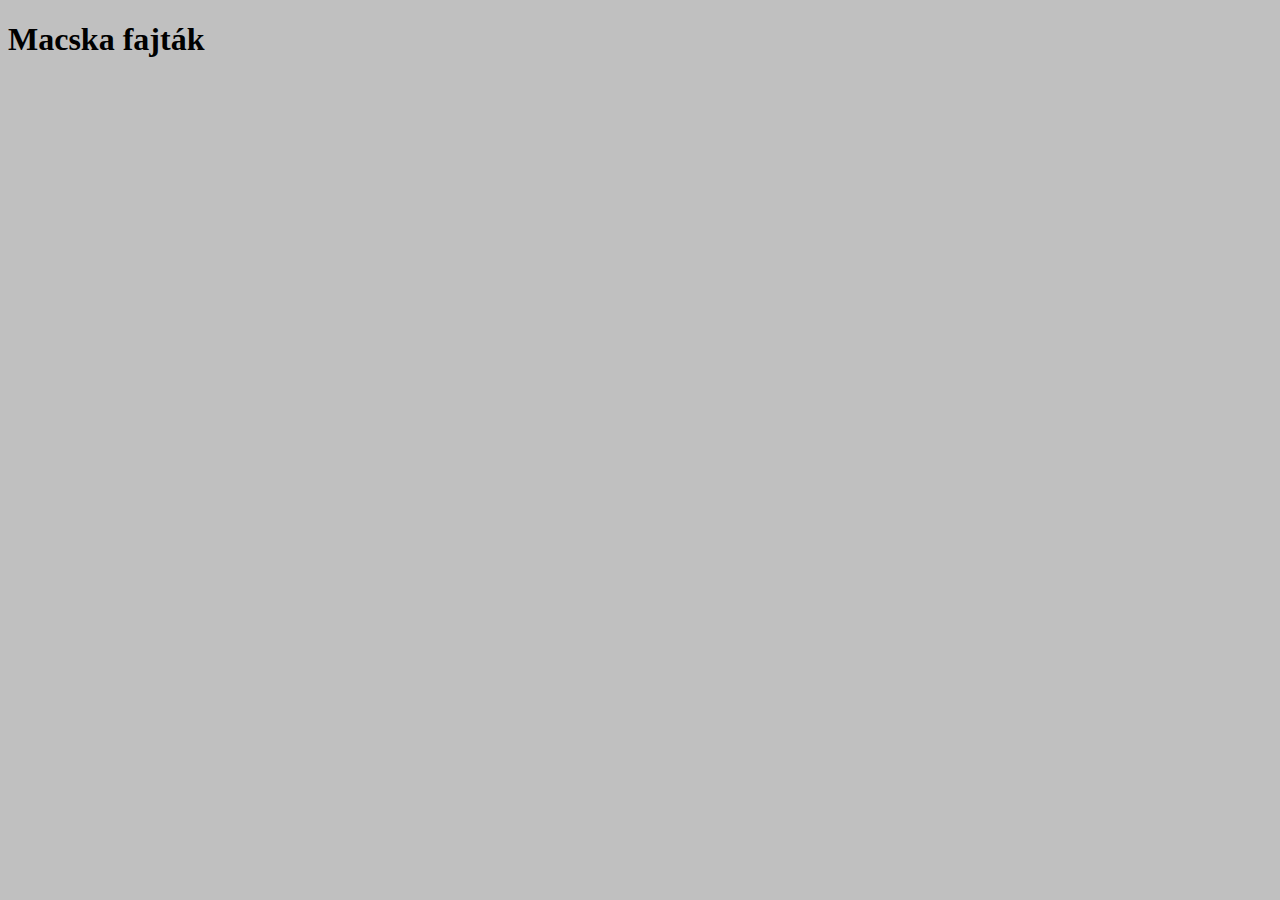
==== macskafajtak.html @ 17242f5c "weboldalak létrehozása" ====
<!DOCTYPE html>
<html lang="en">
<head>
    <meta charset="UTF-8">
    <meta http-equiv="X-UA-Compatible" content="IE=edge">
    <meta name="description" content="Cicás oldal">
  <meta name="keywords" content="Cica, Cicák, Cicusok, Kiscicák">
  <meta name="author" content="Kerék Ádám, Kertész Krisztán">
    <meta name="viewport" content="width=device-width, initial-scale=1.0">
    <link rel="stylesheet" href="style.css">
    <title>Macska fajták</title>
</head>
<body>
    <h1>Macska fajták</h1>
    
</body>
</html>
---- style.css ----
body{
    background-color: silver;
    
}
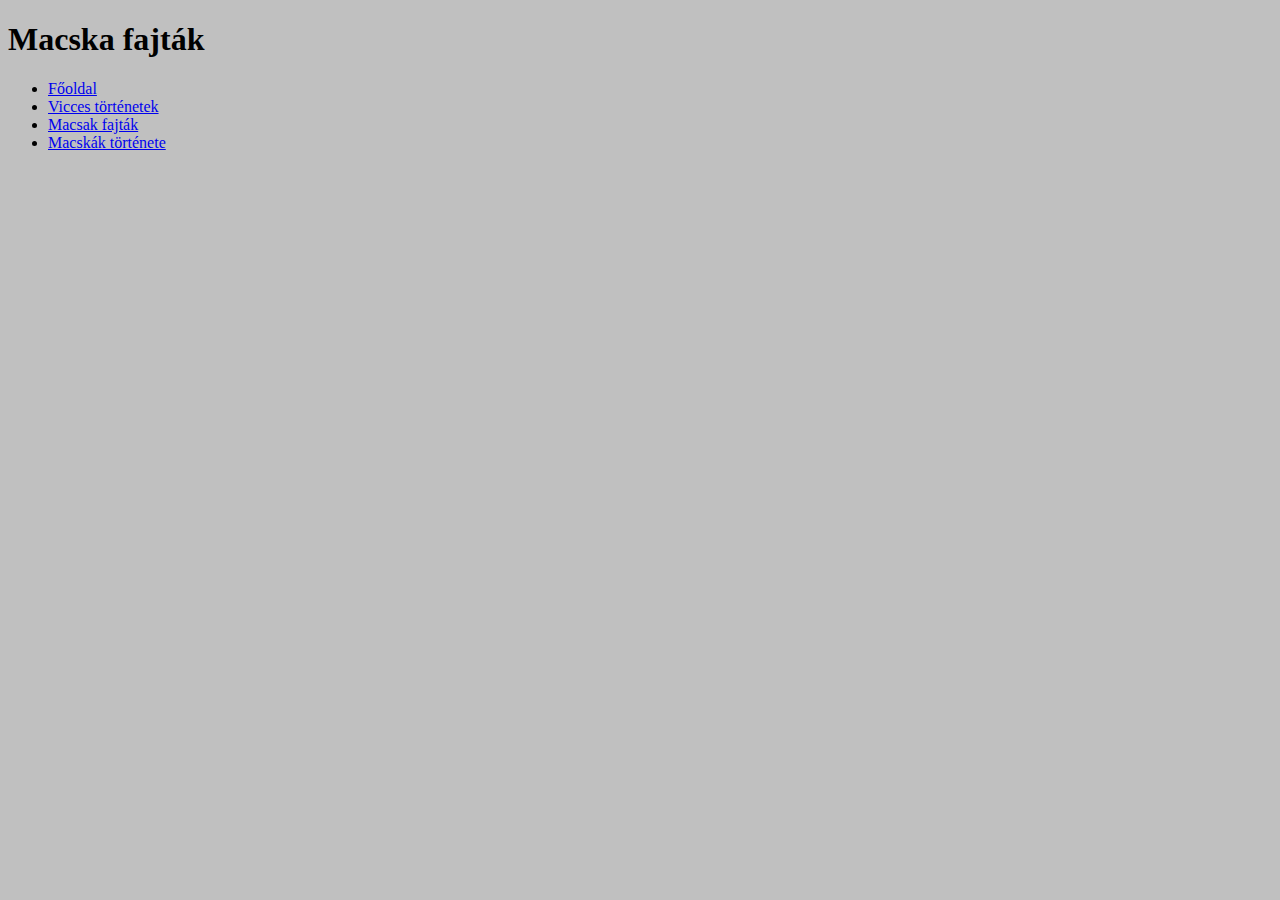
==== commit 7567f8fe: "Menü" ====
--- a/macskafajtak.html
+++ b/macskafajtak.html
@@ -12,6 +12,11 @@
 </head>
 <body>
     <h1>Macska fajták</h1>
-    
+    <ul>
+        <li><a href="index.html">Főoldal</a></li>
+        <li><a href="viccestortenetek.html">Vicces történetek</a></li>
+        <li><a href="macskafajtak.html">Macsak fajták</a></li>
+        <li><a href="macskaktortenete.html">Macskák története</a></li>
+      </ul>
 </body>
 </html>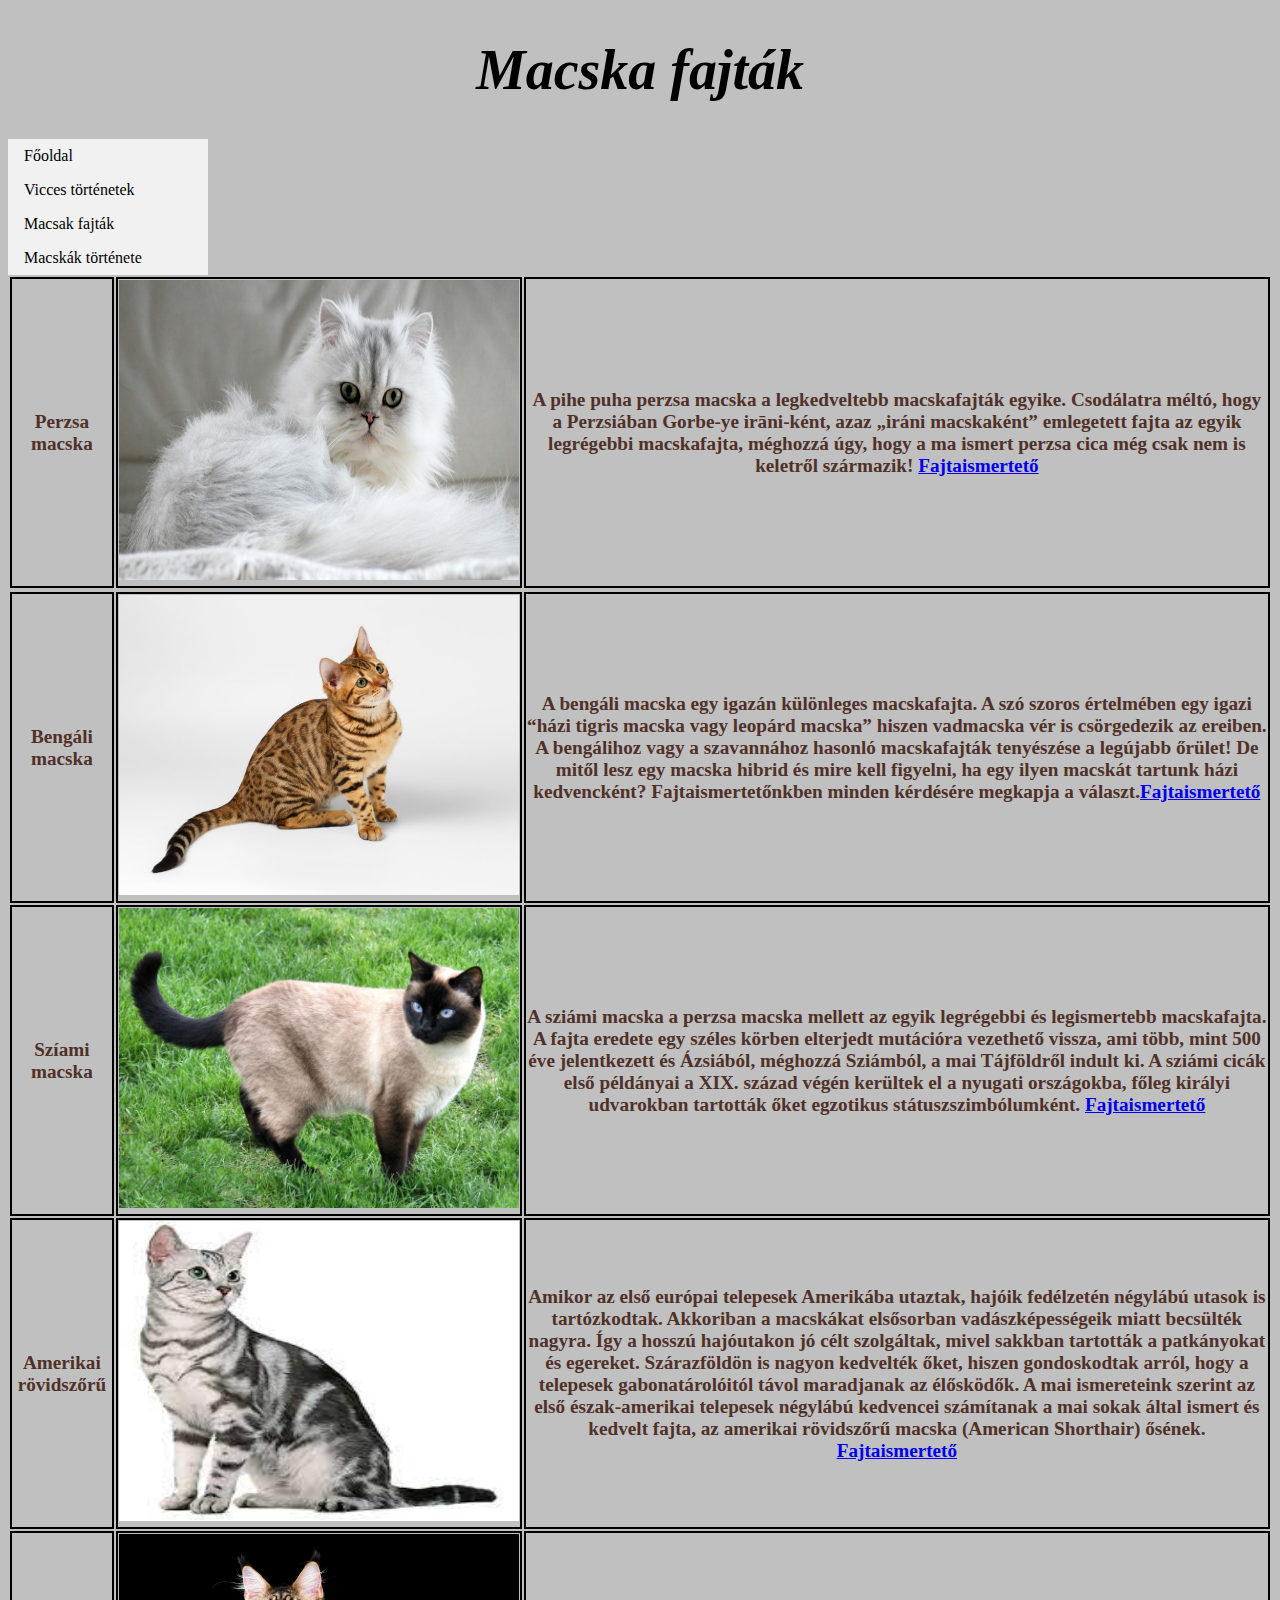
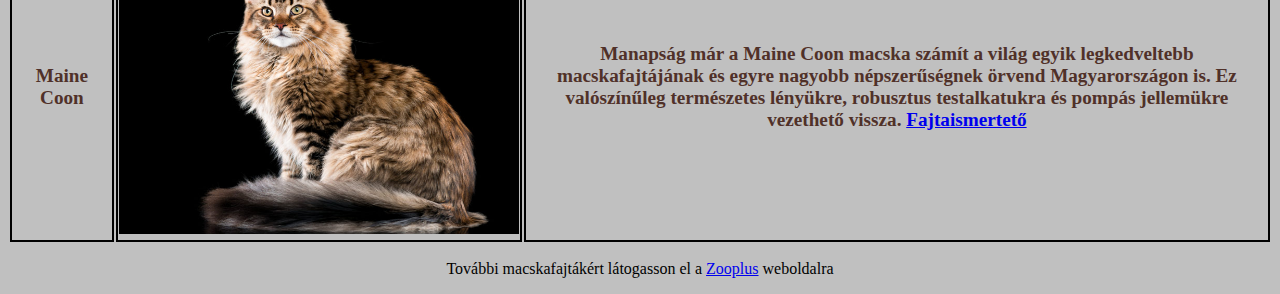
==== commit 436fe1b9: "valtoztatasok" ====
--- a/macskafajtak.html
+++ b/macskafajtak.html
@@ -18,5 +18,32 @@
         <li><a href="macskafajtak.html">Macsak fajták</a></li>
         <li><a href="macskaktortenete.html">Macskák története</a></li>
       </ul>
+      <table class="macskafajtakt">
+        <tr>
+          <td>Perzsa macska</td>
+          <td> <img class="macskakepek" src="perzsamacska.jpg" alt="perzsamacska"></td>
+          <td> A pihe puha perzsa macska a legkedveltebb macskafajták egyike. Csodálatra méltó, hogy a Perzsiában Gorbe-ye irāni-ként, azaz „iráni macskaként” emlegetett fajta az egyik legrégebbi macskafajta, méghozzá úgy, hogy a ma ismert perzsa cica még csak nem is keletről származik! <a href="https://www.zooplus.hu/magazin/macska-magazin/macskafajtak/bengali-macska">Fajtaismertető</a></td>
+        </tr>
+        <tr></tr>
+          <td>Bengáli macska</td>
+          <td><img class ="macskakepek" src="bengalimacska.jpg" alt="Bengáli macska"></td>
+          <td>A bengáli macska egy igazán különleges macskafajta. A szó szoros értelmében egy igazi “házi tigris macska vagy leopárd macska” hiszen vadmacska vér is csörgedezik az ereiben. A bengálihoz vagy a szavannához hasonló macskafajták tenyészése a legújabb őrület! De mitől lesz egy macska hibrid és mire kell figyelni, ha egy ilyen macskát tartunk házi kedvencként? Fajtaismertetőnkben minden kérdésére megkapja a választ.<a href="https://www.zooplus.hu/magazin/macska-magazin/macskafajtak/bengali-macska">Fajtaismertető</a></td>
+        <tr>
+          <td>Szíami macska</td>
+          <td> <img class="macskakepek" src="sziamimacska.jpg" alt="Szíami macska"></td>
+          <td> A sziámi macska a perzsa macska mellett az egyik legrégebbi és legismertebb macskafajta. A fajta eredete egy széles körben elterjedt mutációra vezethető vissza, ami több, mint 500 éve jelentkezett és Ázsiából, méghozzá Sziámból, a mai Tájföldről indult ki. A sziámi cicák első példányai a XIX. század végén kerültek el a nyugati országokba, főleg királyi udvarokban tartották őket egzotikus státuszszimbólumként. <a href="https://www.zooplus.hu/magazin/macska-magazin/macskafajtak/bengali-macska">Fajtaismertető</a></td>
+        </tr>
+        <tr>
+          <td>Amerikai rövidszőrű</td>
+          <td> <img class="macskakepek" src="amerikai.jpg" alt="Amerikai rövidszőrű"></td>
+          <td> Amikor az első európai telepesek Amerikába utaztak, hajóik fedélzetén négylábú utasok is tartózkodtak. Akkoriban a macskákat elsősorban vadászképességeik miatt becsülték nagyra. Így a hosszú hajóutakon jó célt szolgáltak, mivel sakkban tartották a patkányokat és egereket. Szárazföldön is nagyon kedvelték őket, hiszen gondoskodtak arról, hogy a telepesek gabonatárolóitól távol maradjanak az élősködők. A mai ismereteink szerint az első észak-amerikai telepesek négylábú kedvencei számítanak a mai sokak által ismert és kedvelt fajta, az amerikai rövidszőrű macska (American Shorthair) ősének. <a href="https://www.zooplus.hu/magazin/macska-magazin/macskafajtak/bengali-macska">Fajtaismertető</a></td>
+        </tr>
+        <tr>
+          <td>Maine Coon</td>
+          <td> <img class="macskakepek" src="maine.jpg" alt="Maine Coon"></td>
+          <td> Manapság már a Maine Coon macska számít a világ egyik legkedveltebb macskafajtájának és egyre nagyobb népszerűségnek örvend Magyarországon is. Ez valószínűleg természetes lényükre, robusztus testalkatukra és pompás jellemükre vezethető vissza. <a href="https://www.zooplus.hu/magazin/macska-magazin/macskafajtak/bengali-macska">Fajtaismertető</a></td>
+        </tr>
+      </table>
+      <p id="macskafajtak"> További macskafajtákért látogasson el a <a href="https://www.zooplus.hu/magazin/macska-magazin">Zooplus</a> weboldalra</p>
 </body>
 </html>--- a/style.css
+++ b/style.css
@@ -1,4 +1,77 @@
 body{
     background-color: silver;
-    
-}+
+}
+ul {
+    list-style-type: none;
+    margin: 0;
+    padding: 0;
+    width: 200px;
+    background-color: #f1f1f1;
+  }
+  
+  li a {
+    display: block;
+    color: #000;
+    padding: 8px 16px;
+    text-decoration: none;
+  }
+  
+  li a:hover {
+    background-color: #555;
+    color: white;
+  }
+  #macskaskep{
+    margin-right: 5%;
+    width: 25%;
+    height: 25%;
+    float: right;
+    border: 1px solid black;
+    box-shadow: 0 0 15 gray;
+  }
+  #video{
+    width: 60%;
+    height: 60%;
+  }
+  h1{
+    text-align: center;
+    font-style: italic;
+    font-size: 350%;
+  }
+  #fooldalkep{
+    float: right;
+  }
+  .bottom-left {
+    position: absolute;
+    bottom: 150px;
+    right: 16px;
+    font-size: 70px;
+    font-family: 'Lucida Sans', 'Lucida Sans Regular', 'Lucida Grande', 'Lucida Sans Unicode', Geneva, Verdana, sans-serif;
+  }
+  .foszoveg{
+    font-size: x-large;
+  }
+  #fejlec{
+    border-style: solid 1px black;
+  }
+  #fejlec td{
+    width: 50%;
+  }
+  .dolt{
+    font-style: italic;
+  }  
+  table tr td{
+    border: 2px solid black;
+    border-collapse: collapse;
+    text-align: center;
+    color:rgb(80, 49, 41);
+    font-weight: bold;
+    font-size: larger;
+  }
+  .macskakepek{
+    width: 400px;
+    height: 300px;
+  }
+  #macskafajtak{
+    text-align: center;
+  }
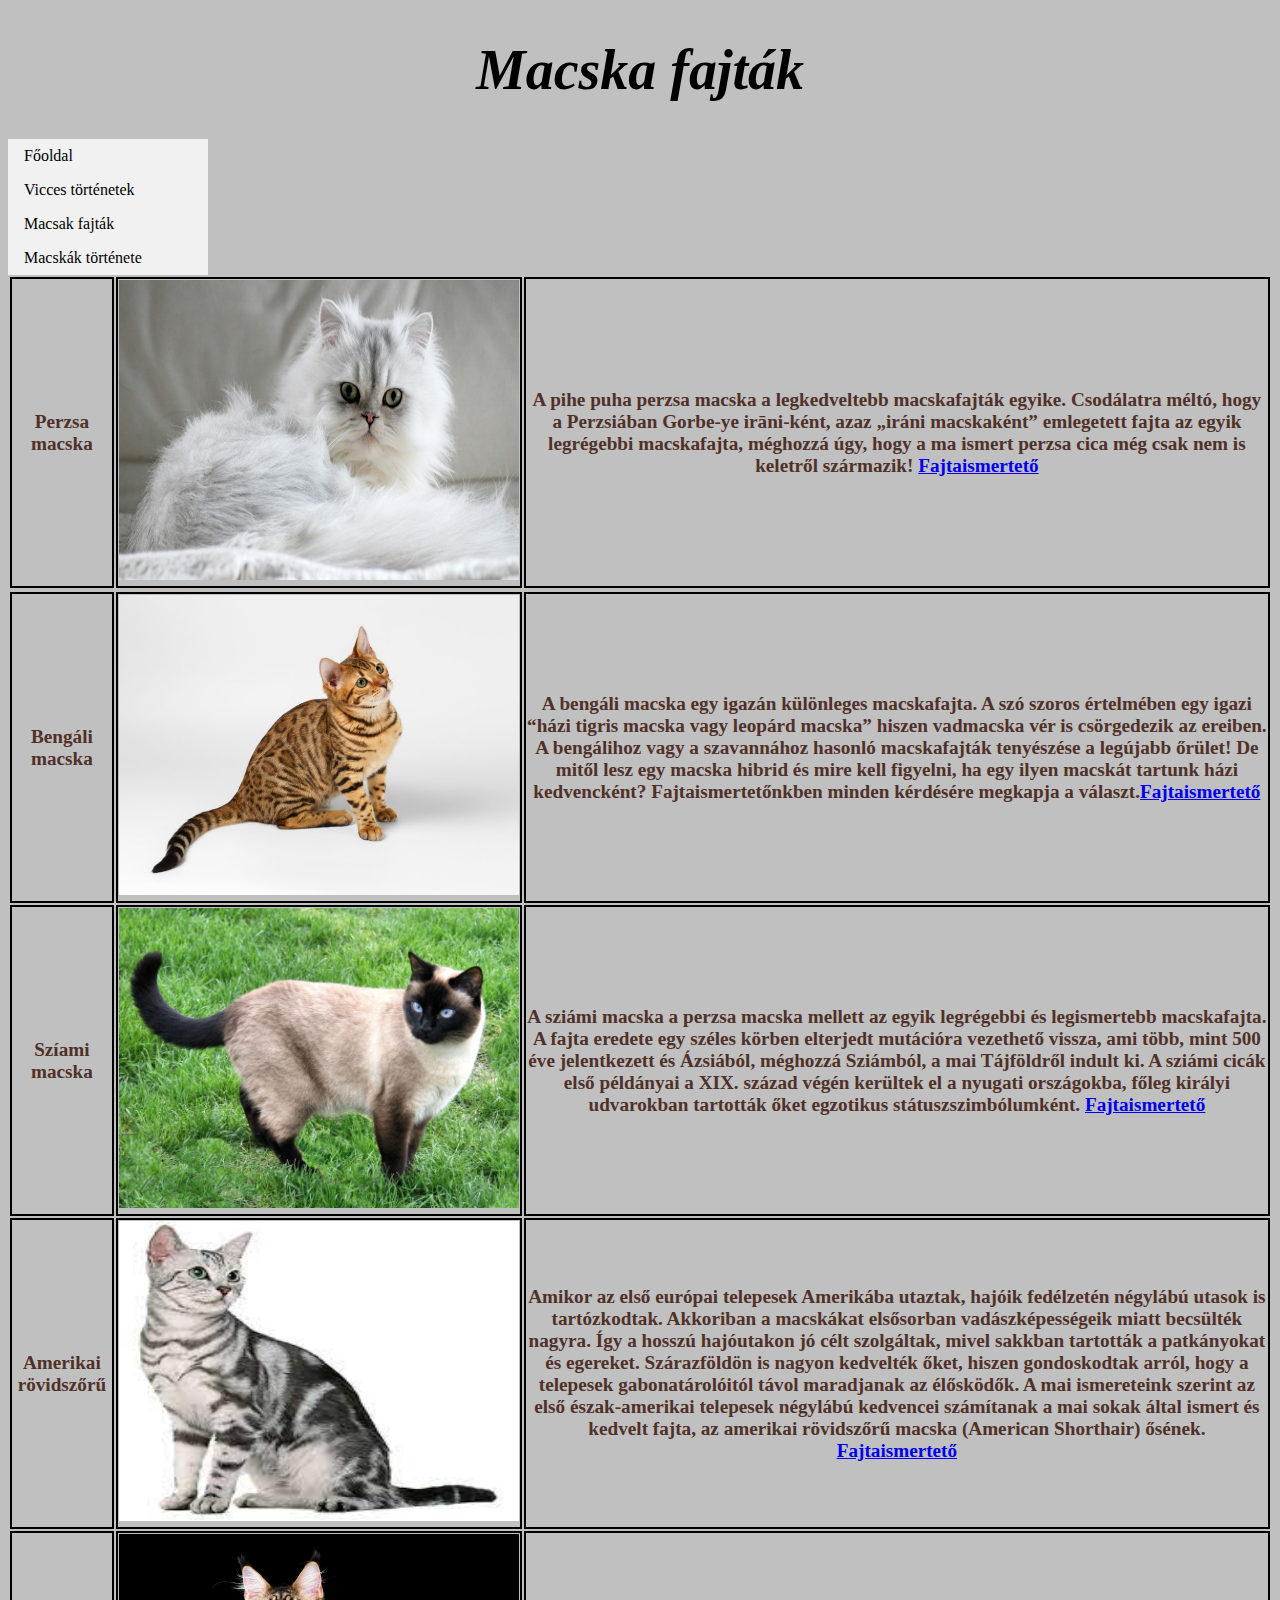
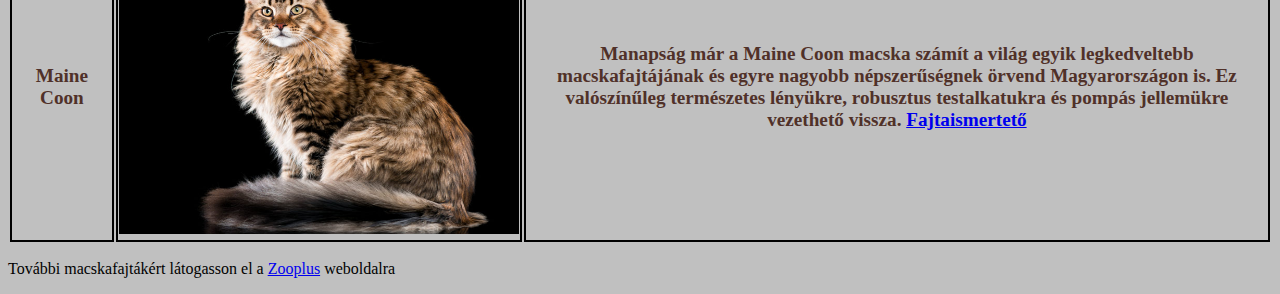
==== commit 364b8427: "kicsi sas" ====
--- a/macskafajtak.html
+++ b/macskafajtak.html
@@ -18,7 +18,7 @@
         <li><a href="macskafajtak.html">Macsak fajták</a></li>
         <li><a href="macskaktortenete.html">Macskák története</a></li>
       </ul>
-      <table class="macskafajtakt">
+      <table id="macskafajtak">
         <tr>
           <td>Perzsa macska</td>
           <td> <img class="macskakepek" src="perzsamacska.jpg" alt="perzsamacska"></td>
--- a/style.css
+++ b/style.css
@@ -60,7 +60,12 @@
   .dolt{
     font-style: italic;
   }  
-  table tr td{
+  .macskakepek{
+    width: 400px;
+    height: 300px;
+  }
+  #macskafajtak tr td{
+    text-align: center;
     border: 2px solid black;
     border-collapse: collapse;
     text-align: center;
@@ -68,10 +73,3 @@
     font-weight: bold;
     font-size: larger;
   }
-  .macskakepek{
-    width: 400px;
-    height: 300px;
-  }
-  #macskafajtak{
-    text-align: center;
-  }
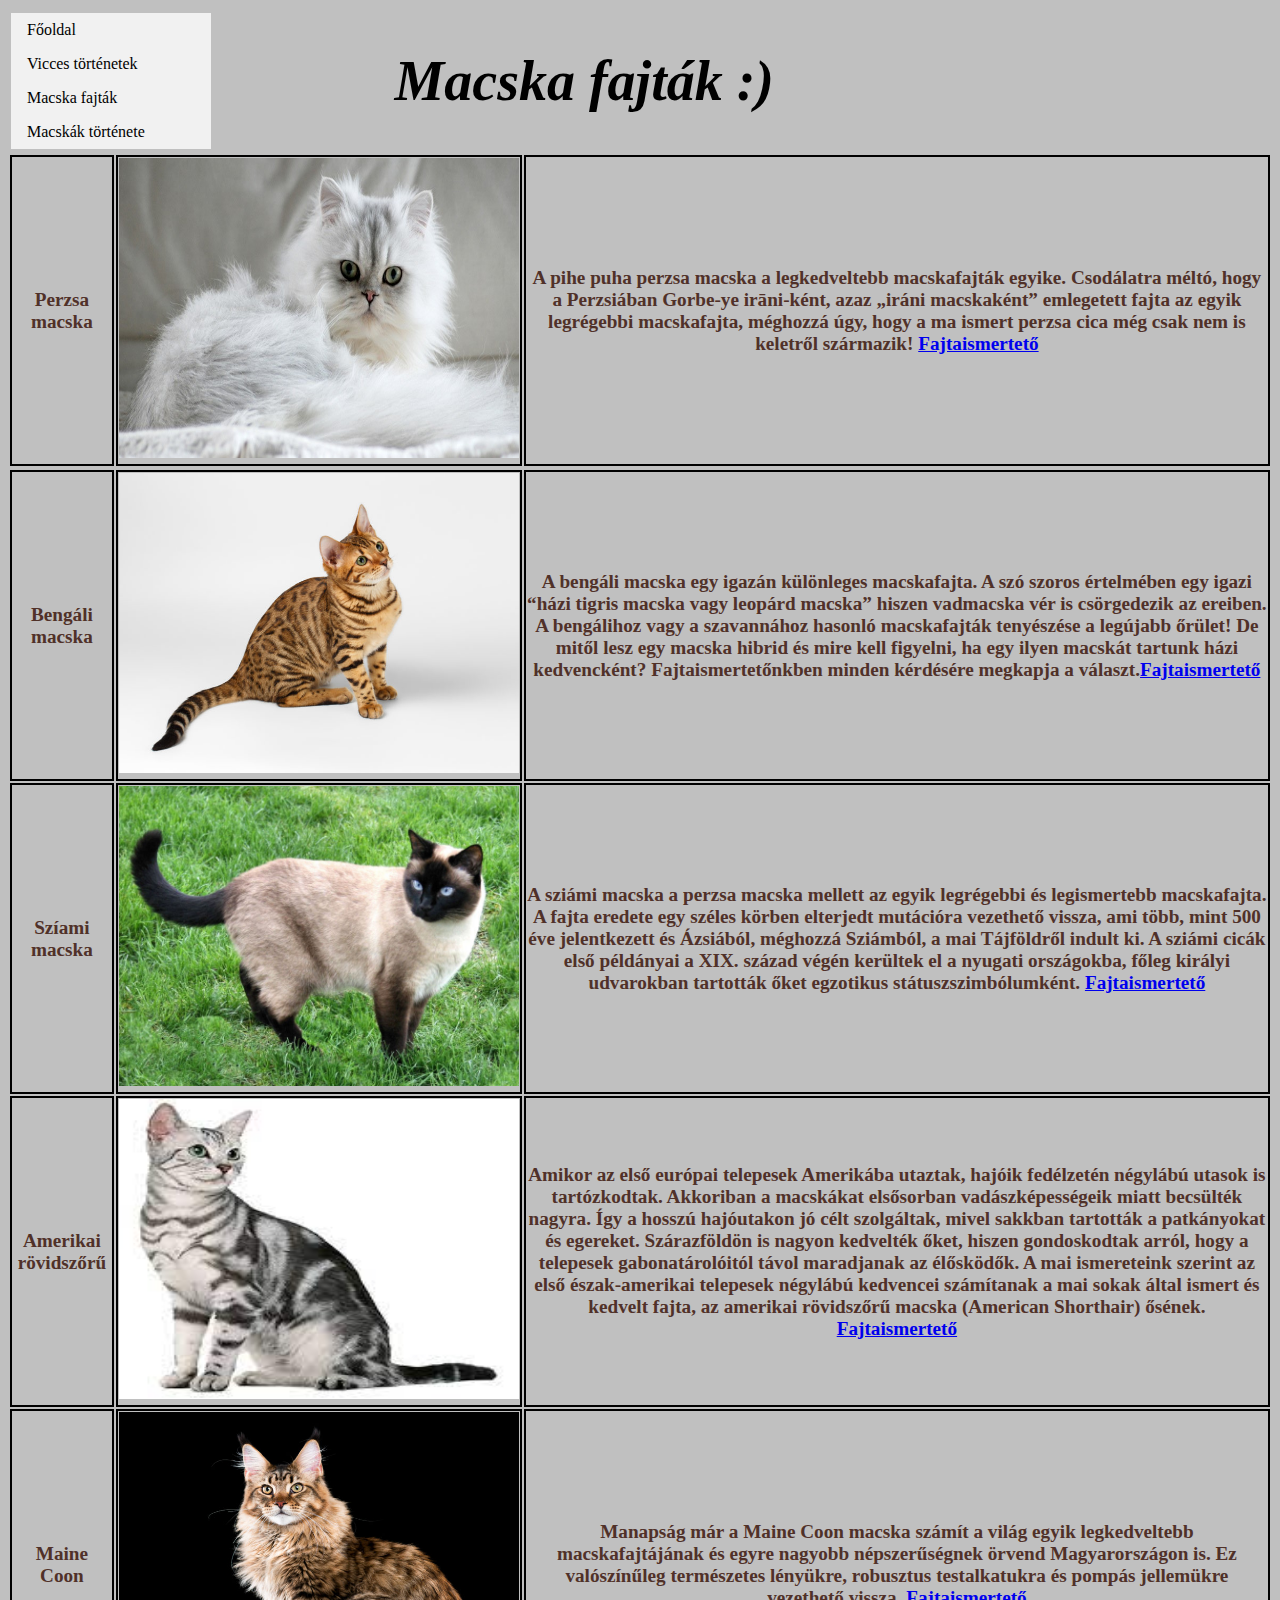
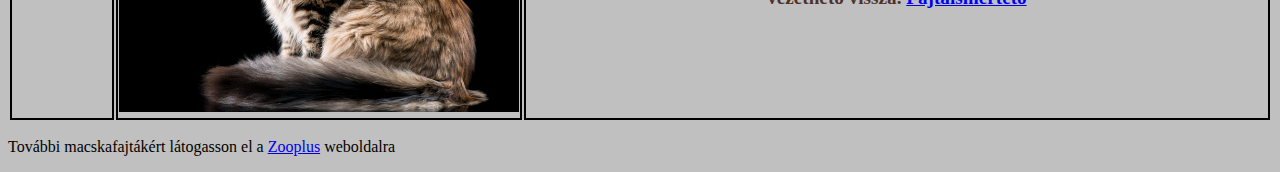
==== commit 7c55c5f2: "sas" ====
--- a/macskafajtak.html
+++ b/macskafajtak.html
@@ -11,13 +11,21 @@
     <title>Macska fajták</title>
 </head>
 <body>
-    <h1>Macska fajták</h1>
-    <ul>
+  <header class="fejlec">  
+  <table>
+    <tr>
+      <td><ul>
         <li><a href="index.html">Főoldal</a></li>
         <li><a href="viccestortenetek.html">Vicces történetek</a></li>
-        <li><a href="macskafajtak.html">Macsak fajták</a></li>
+        <li><a href="macskafajtak.html">Macska fajták</a></li>
         <li><a href="macskaktortenete.html">Macskák története</a></li>
-      </ul>
+      </ul></td>
+      <td>
+        <h1>Macska fajták :)</h1>
+         </td>
+    </tr>
+  </table>
+</header>
       <table id="macskafajtak">
         <tr>
           <td>Perzsa macska</td>
--- a/style.css
+++ b/style.css
@@ -51,10 +51,7 @@
   .foszoveg{
     font-size: x-large;
   }
-  #fejlec{
-    border-style: solid 1px black;
-  }
-  #fejlec td{
+  .fejlec td{
     width: 50%;
   }
   .dolt{
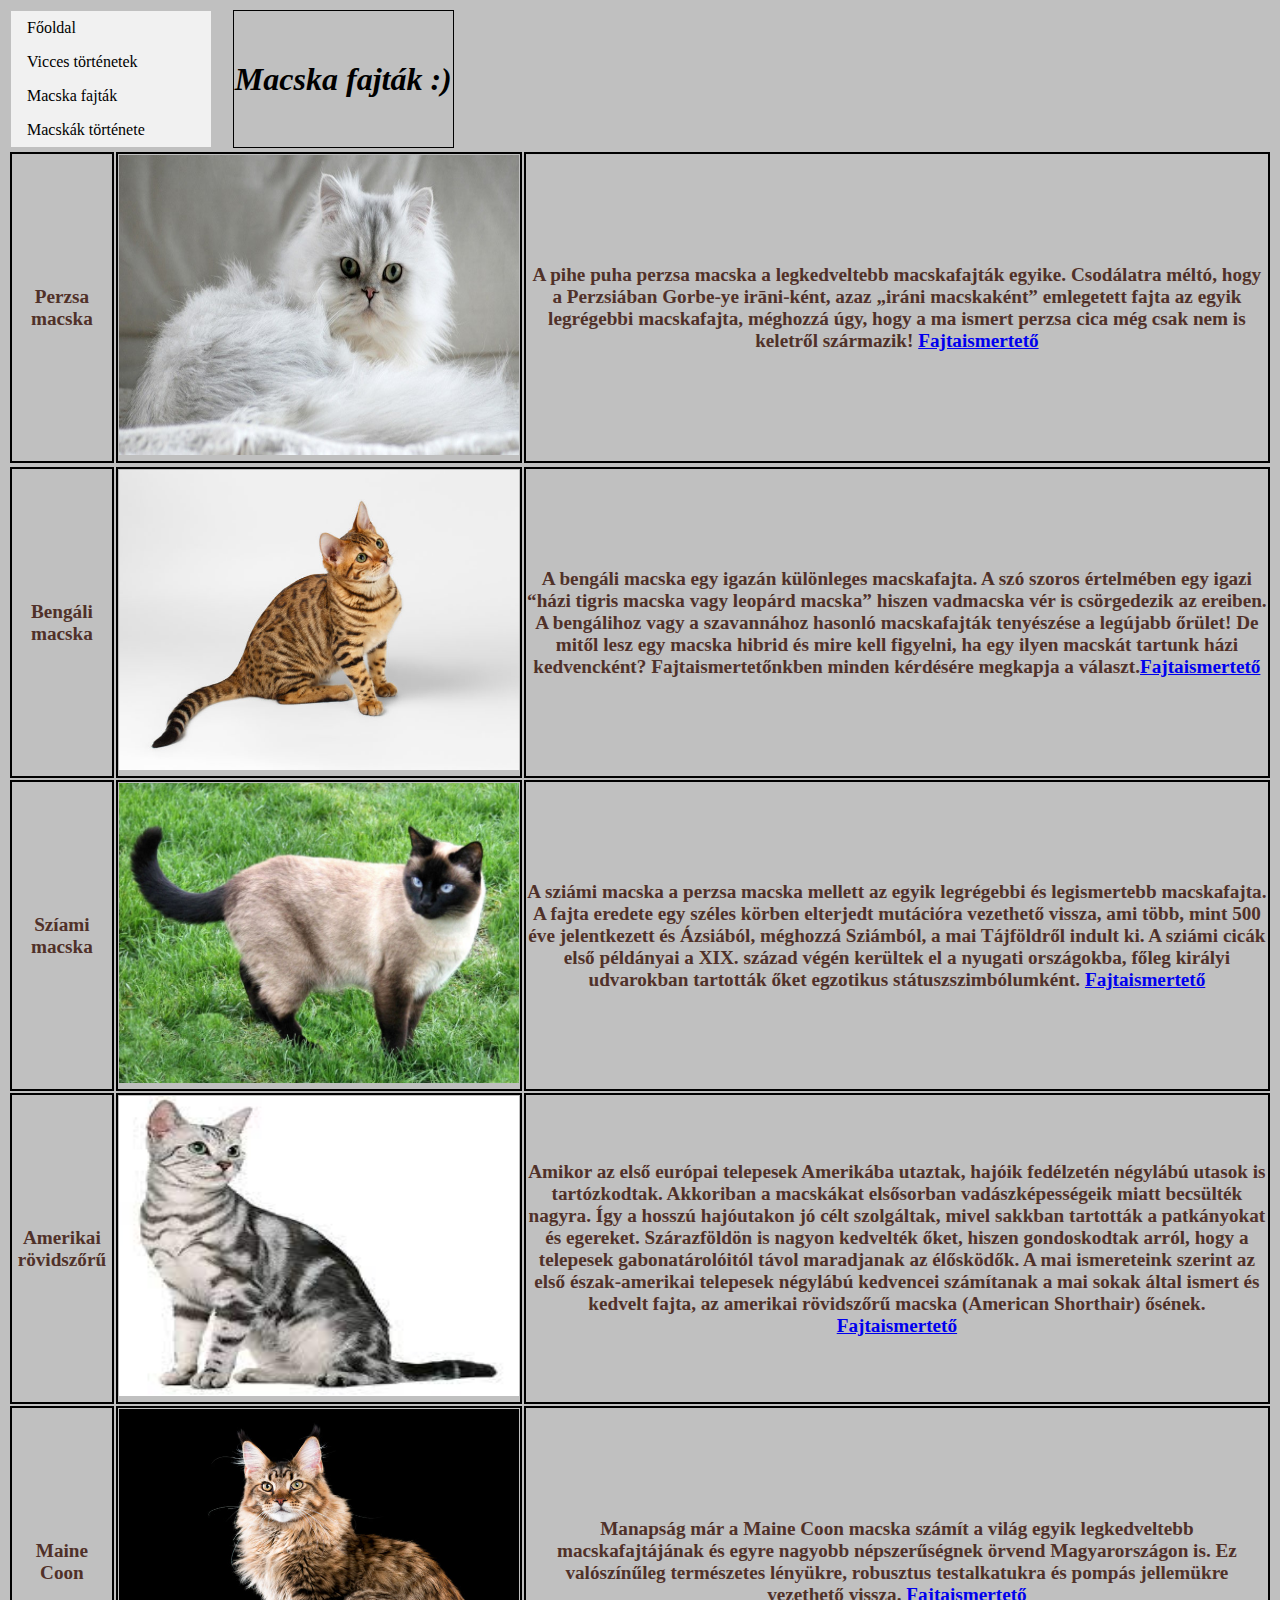
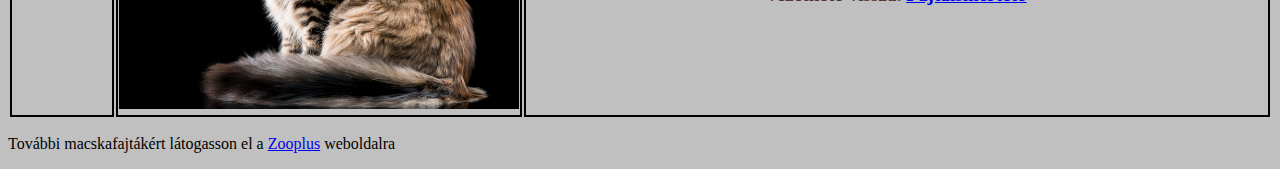
==== commit ab581274: "sassika" ====
--- a/macskafajtak.html
+++ b/macskafajtak.html
@@ -20,8 +20,8 @@
         <li><a href="macskafajtak.html">Macska fajták</a></li>
         <li><a href="macskaktortenete.html">Macskák története</a></li>
       </ul></td>
-      <td>
-        <h1>Macska fajták :)</h1>
+      <td class="jobbcim">
+        <h1 class="cim">Macska fajták :)</h1>
          </td>
     </tr>
   </table>
--- a/style.css
+++ b/style.css
@@ -33,10 +33,13 @@
     width: 60%;
     height: 60%;
   }
-  h1{
+.cim{
     text-align: center;
     font-style: italic;
-    font-size: 350%;
+}
+.jobbcim {
+  width: 70%;
+  border: 1px solid black;
   }
   #fooldalkep{
     float: right;
